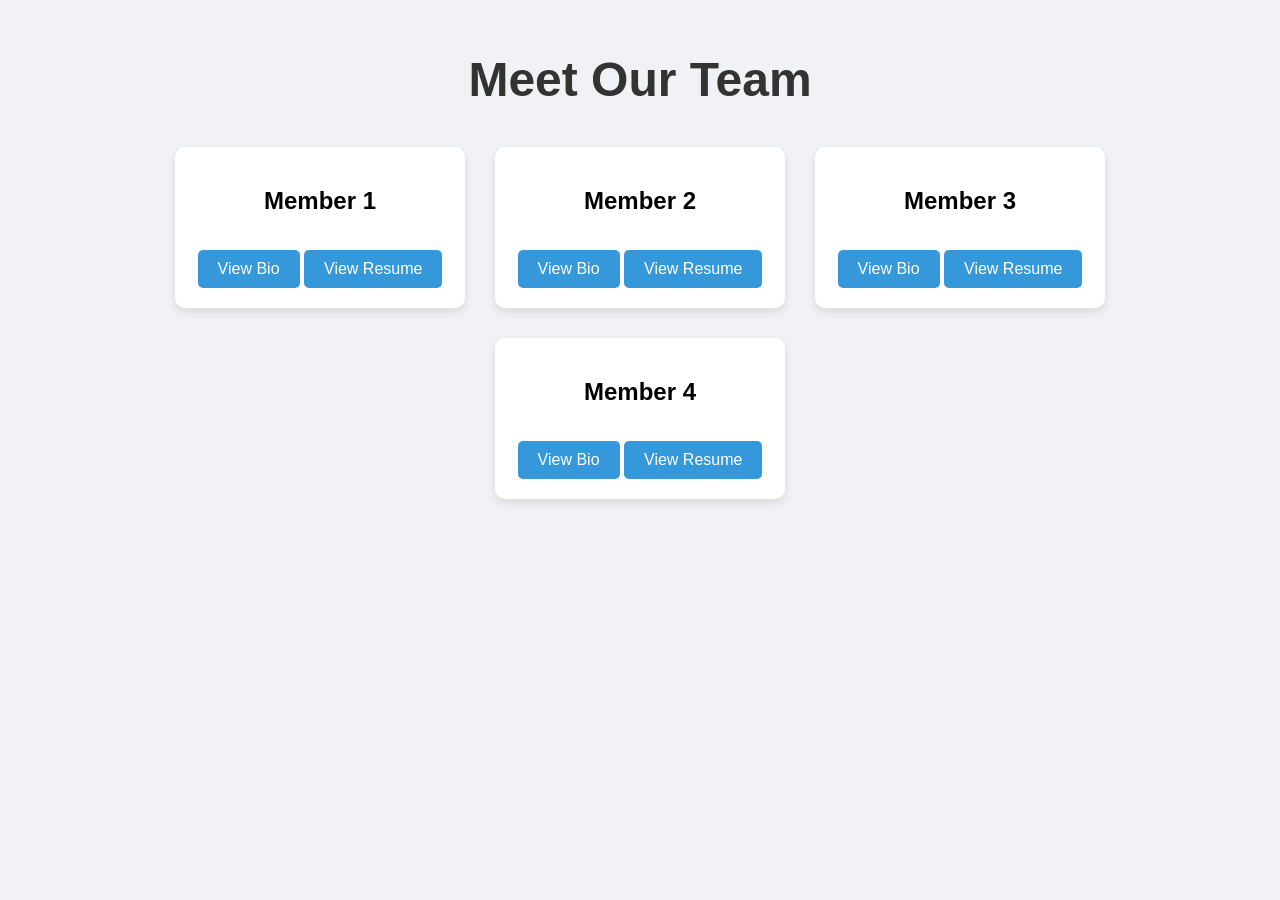
==== index.html @ 474cc64d "Add files via upload" ====
<!DOCTYPE html>
<html lang="en">
<head>
  <meta charset="UTF-8">
  <title>Team Members</title>
  <link rel="stylesheet" href="style.css">
</head>
<body>
  <h1 class="title">Meet Our Team</h1>
  <div class="container">
    <div class="card">
      <h2>Member 1</h2>
      <a href="bio1.html" class="btn">View Bio</a>
      <a href="resume1.html" class="btn">View Resume</a>

    </div>
    <div class="card">
      <h2>Member 2</h2>
      <a href="bio2.html" class="btn">View Bio</a>
      <a href="resume2.html" class="btn">View Resume</a>
      
    </div>
    <div class="card">
      <h2>Member 3</h2>
      <a href="bio3.html" class="btn">View Bio</a>
      <a href="resume3.html" class="btn">View Resume</a>
      
    </div>
    <div class="card">
      <h2>Member 4</h2>
      <a href="bio4.html" class="btn">View Bio</a>
      <a href="resume4.html" class="btn">View Resume</a>
    </div>
  </div>
</body>
</html>
---- style.css ----
body {
  font-family: 'Segoe UI', sans-serif;
  background: #f0f2f5;
  margin: 0;
  padding: 20px;
  text-align: center;
}

.title {
  font-size: 3em;
  color: #333;
  margin-bottom: 40px;
  animation: fadeInDown 1s ease-in-out;
}

.container {
  display: flex;
  justify-content: center;
  gap: 30px;
  flex-wrap: wrap;
}

.card {
  background: white;
  border-radius: 10px;
  padding: 20px;
  width: 250px;
  box-shadow: 0 4px 10px rgba(0,0,0,0.1);
  transition: transform 0.3s;
  animation: fadeIn 1.2s ease-in-out;
}

.card:hover {
  transform: scale(1.05);
}

.btn {
  display: inline-block;
  margin-top: 15px;
  padding: 10px 20px;
  background: #3498db;
  color: white;
  text-decoration: none;
  border-radius: 5px;
  transition: background 0.3s;
}

.btn:hover {
  background: #2980b9;
}

.animate-btn {
  animation: pulse 1.5s infinite;
}

.bio-container, .resume-container {
  background: white;
  margin: auto;
  padding: 40px;
  max-width: 600px;
  border-radius: 10px;
  box-shadow: 0 4px 15px rgba(0,0,0,0.1);
  animation: fadeInUp 1s ease-in-out;
}

@keyframes fadeIn {
  from { opacity: 0; transform: translateY(20px); }
  to { opacity: 1; transform: translateY(0); }
}

@keyframes fadeInDown {
  from { opacity: 0; transform: translateY(-30px); }
  to { opacity: 1; transform: translateY(0); }
}

@keyframes fadeInUp {
  from { opacity: 0; transform: translateY(40px); }
  to { opacity: 1; transform: translateY(0); }
}

@keyframes pulse {
  0% { transform: scale(1); }
  50% { transform: scale(1.05); }
  100% { transform: scale(1); }
}
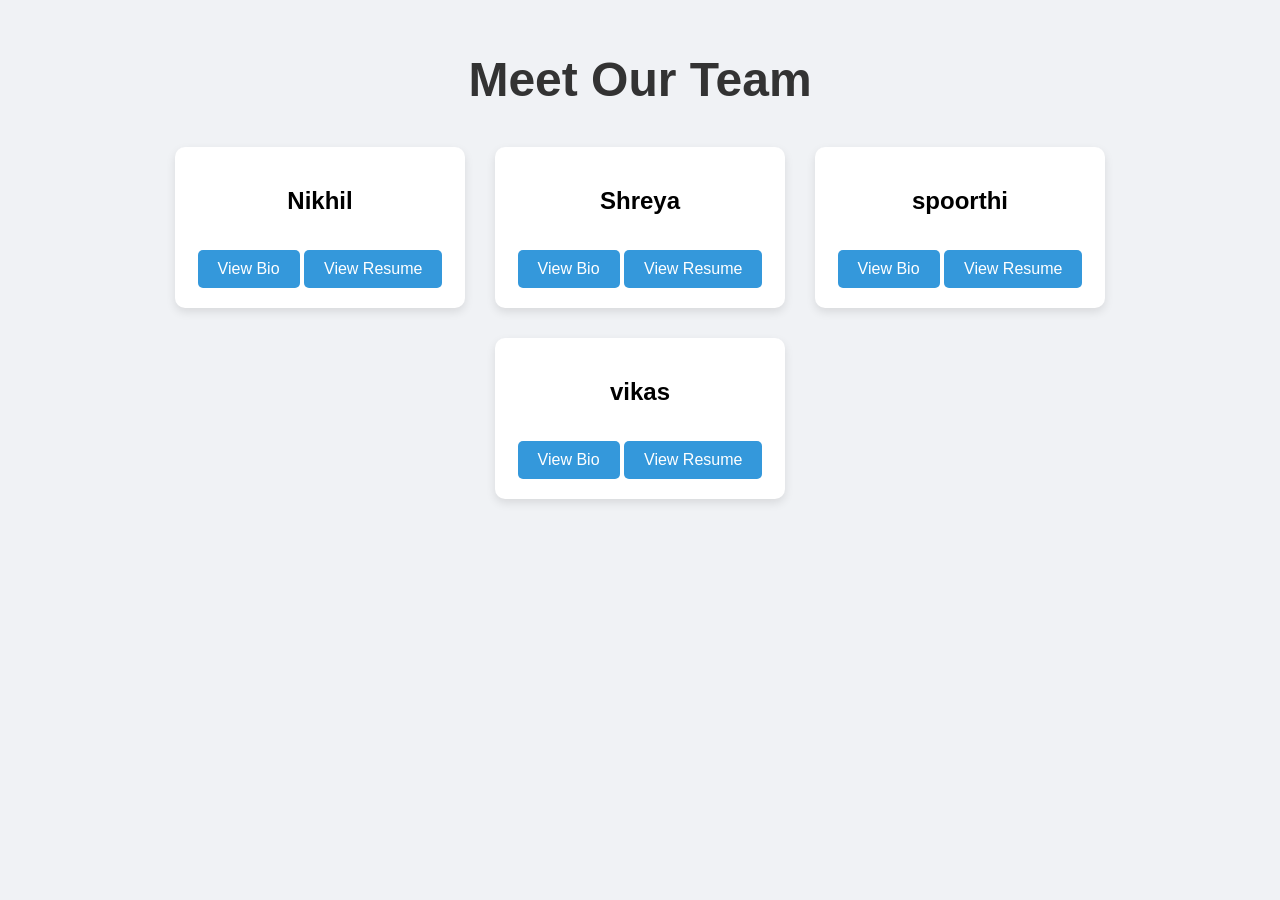
==== commit 7c555330: "Update index.html" ====
--- a/index.html
+++ b/index.html
@@ -9,28 +9,29 @@
   <h1 class="title">Meet Our Team</h1>
   <div class="container">
     <div class="card">
-      <h2>Member 1</h2>
+      <h2>Nikhil </h2>
       <a href="bio1.html" class="btn">View Bio</a>
       <a href="resume1.html" class="btn">View Resume</a>
 
     </div>
     <div class="card">
-      <h2>Member 2</h2>
+      <h2>Shreya</h2>
       <a href="bio2.html" class="btn">View Bio</a>
       <a href="resume2.html" class="btn">View Resume</a>
       
     </div>
     <div class="card">
-      <h2>Member 3</h2>
+      <h2>spoorthi</h2>
       <a href="bio3.html" class="btn">View Bio</a>
       <a href="resume3.html" class="btn">View Resume</a>
       
     </div>
     <div class="card">
-      <h2>Member 4</h2>
+      <h2>vikas</h2></h2>
       <a href="bio4.html" class="btn">View Bio</a>
       <a href="resume4.html" class="btn">View Resume</a>
     </div>
   </div>
 </body>
 </html>
+
